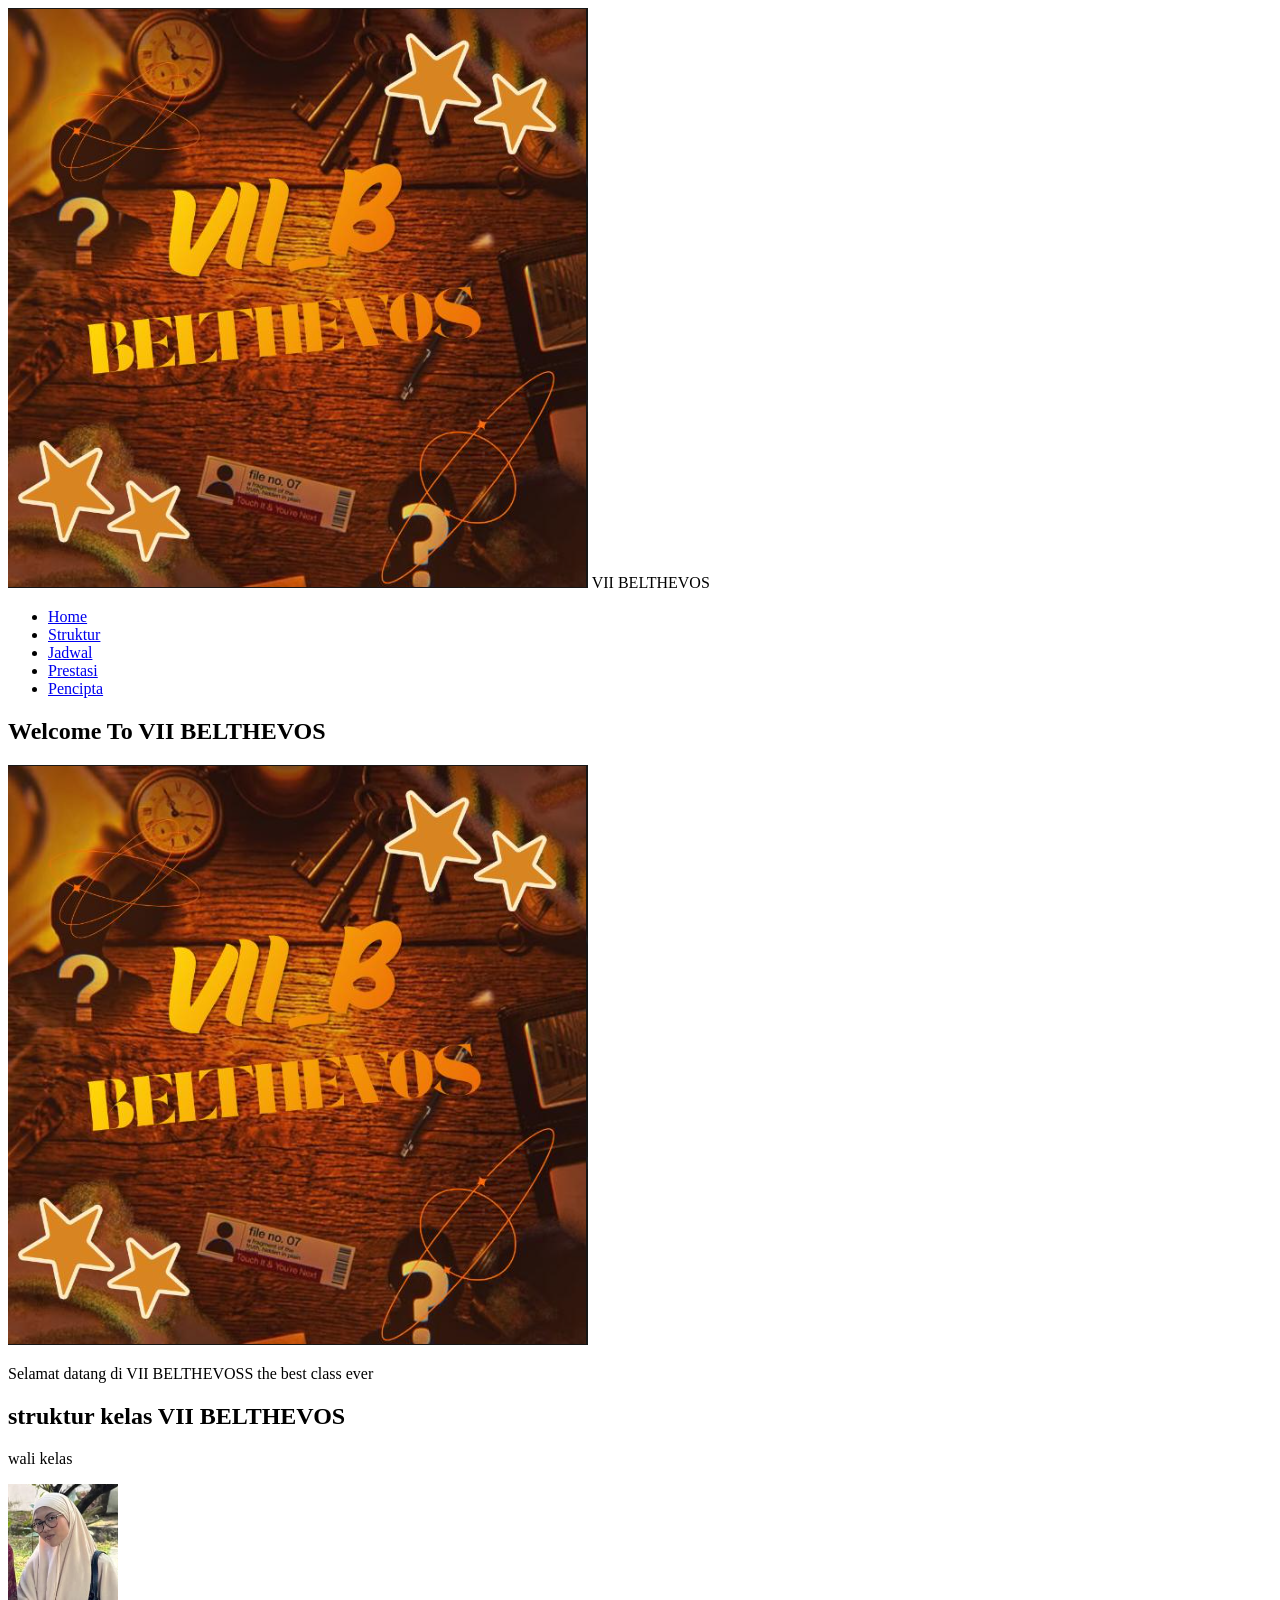
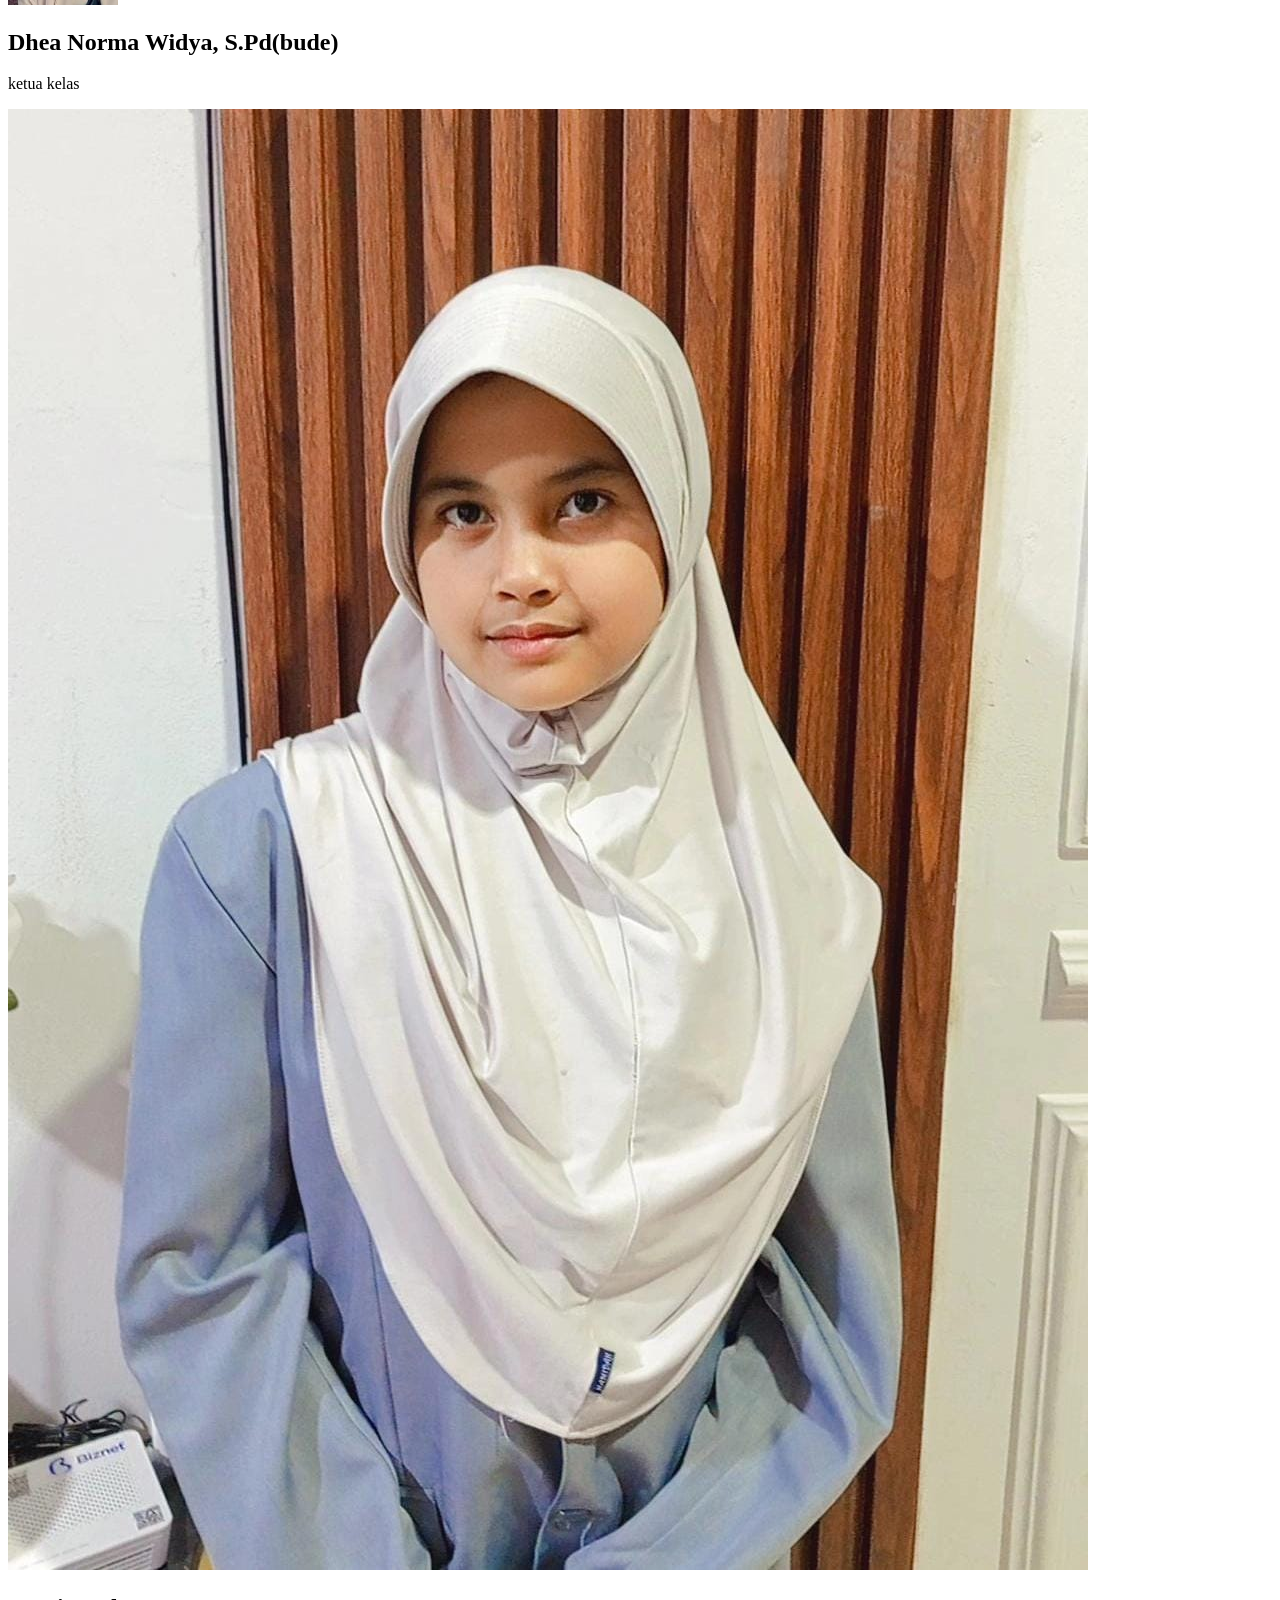
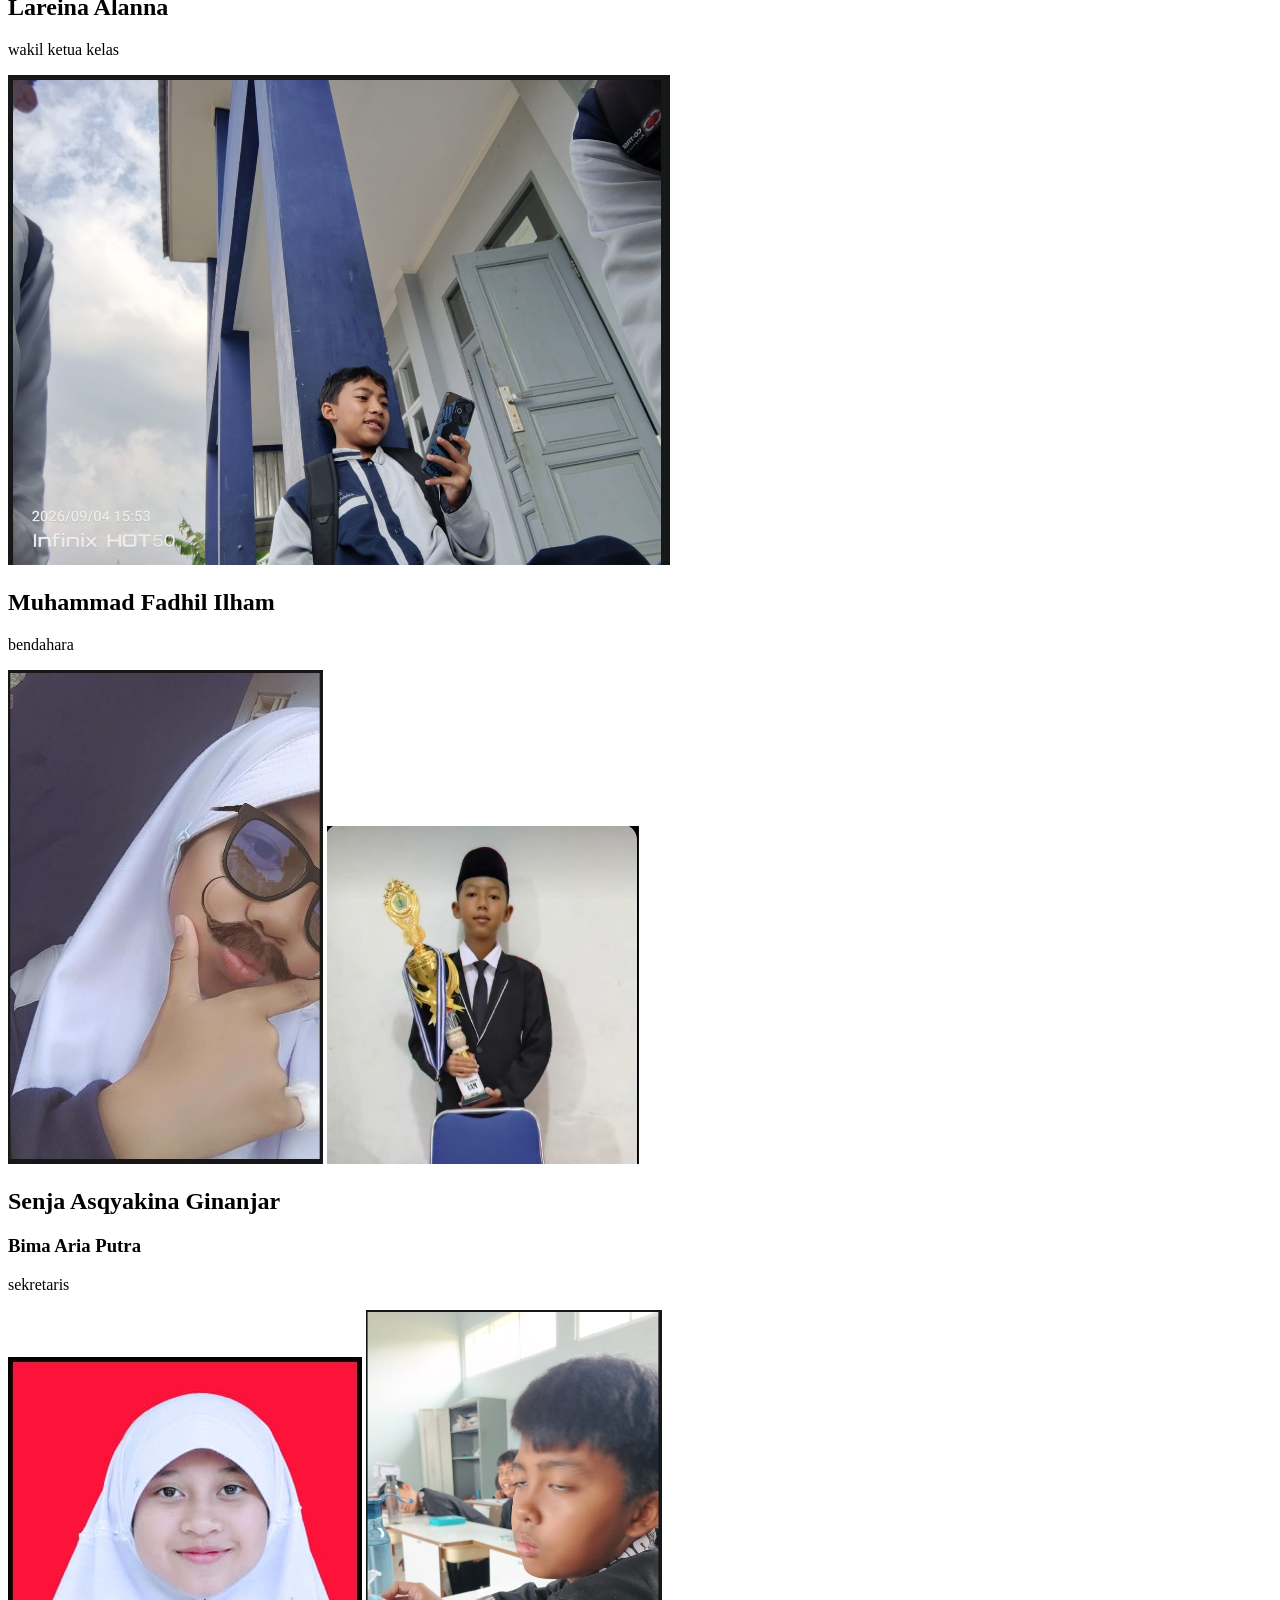
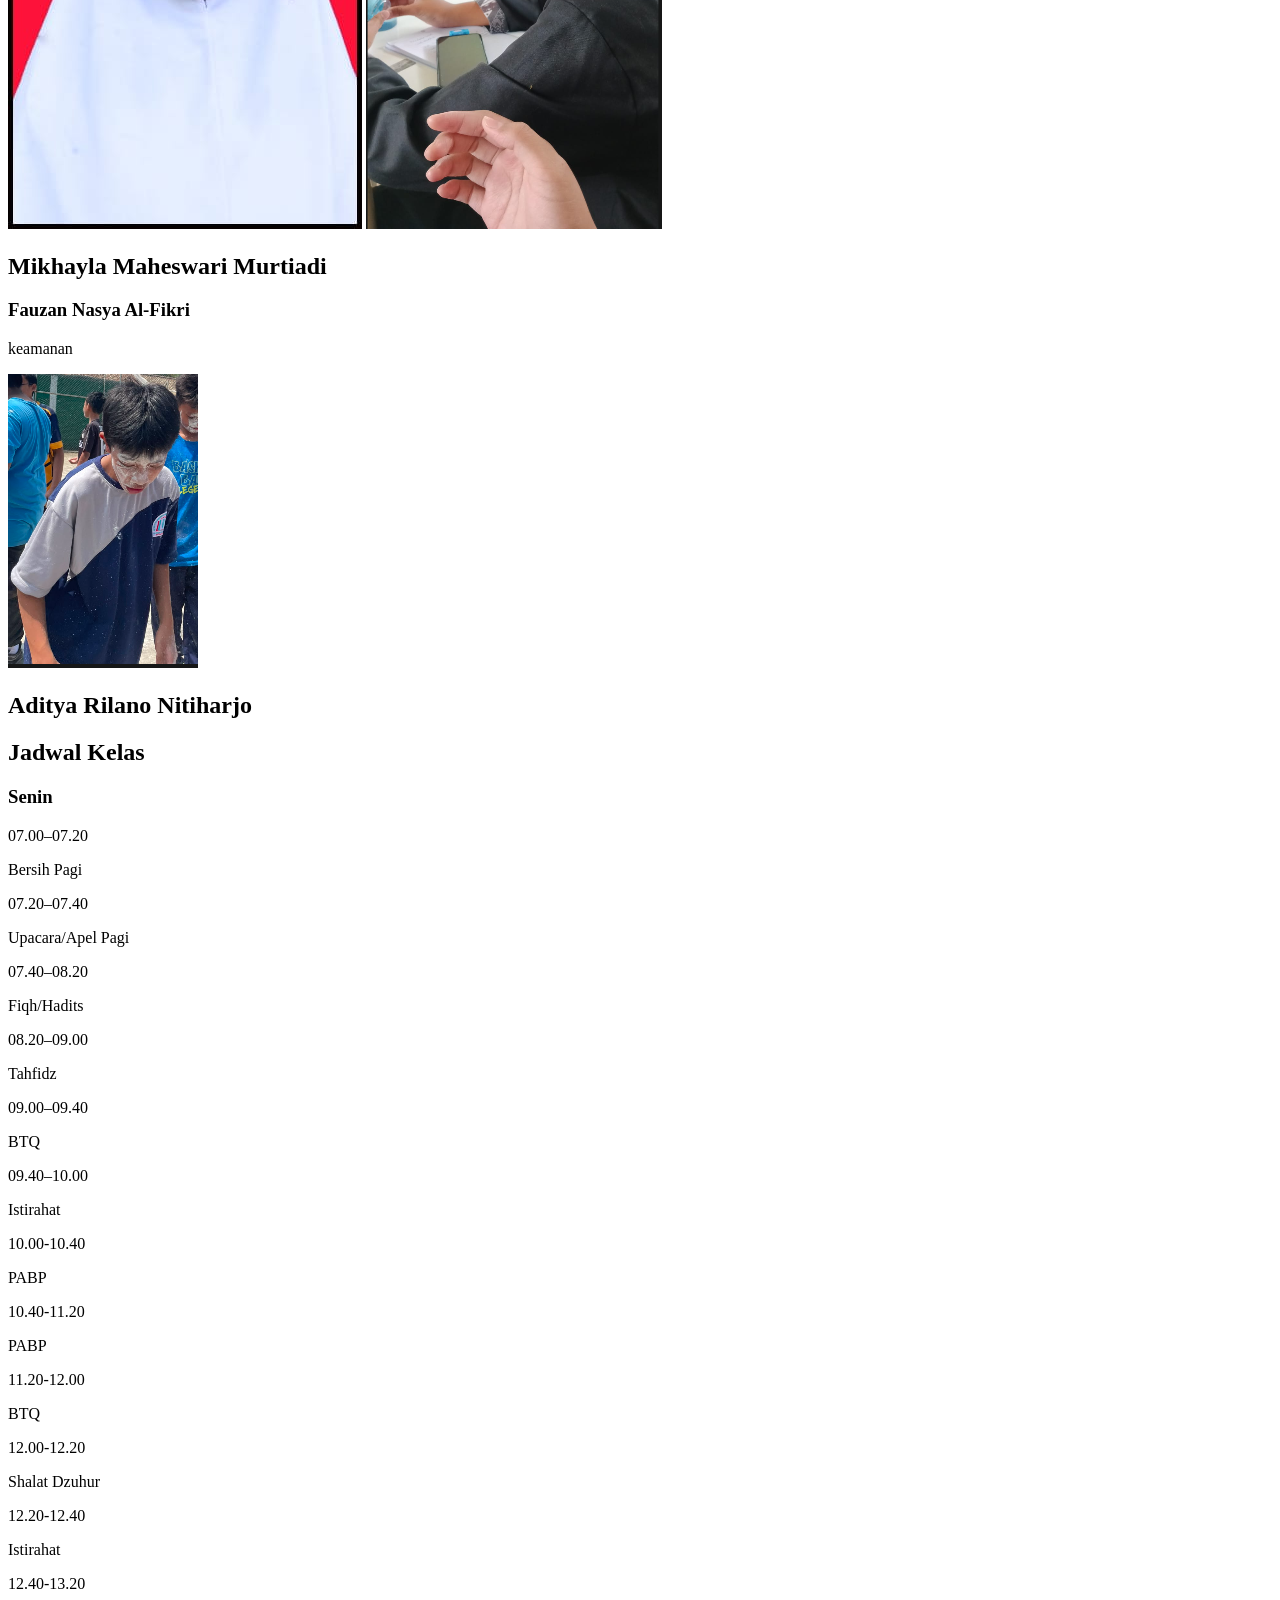
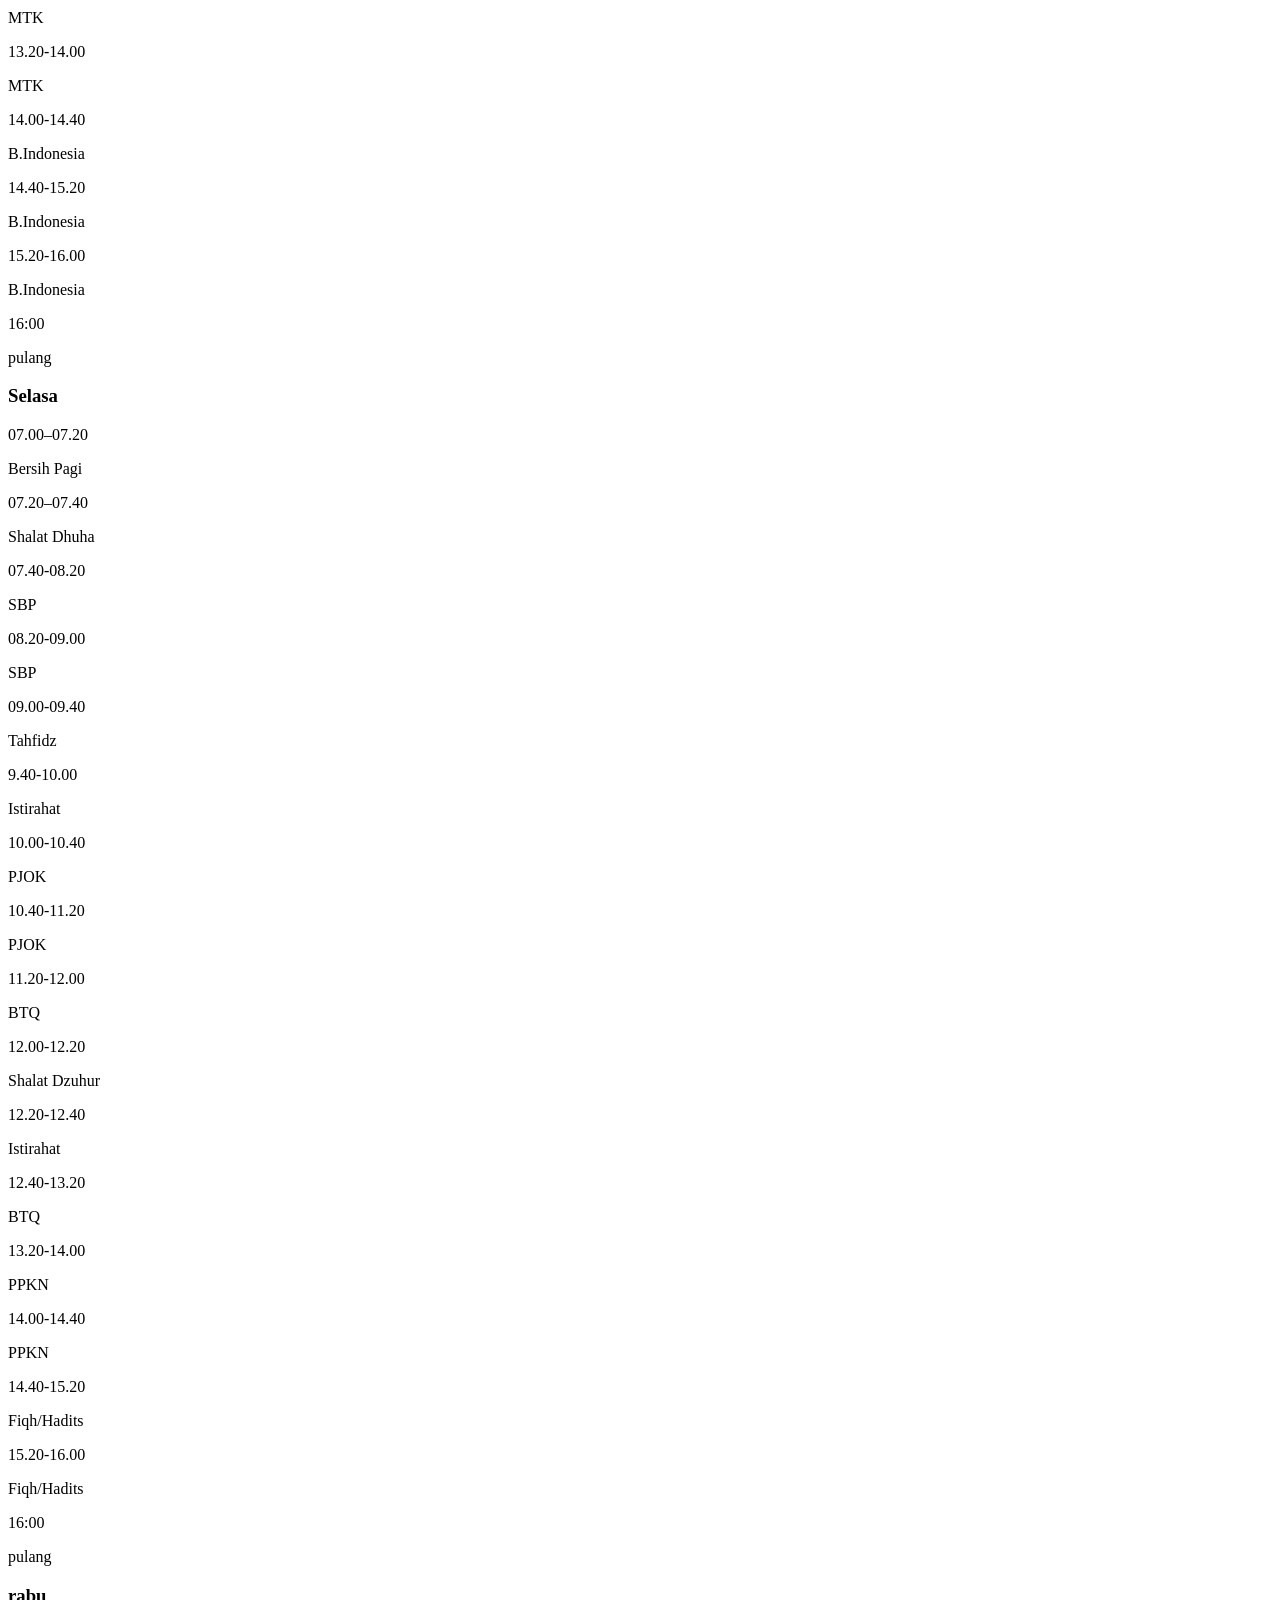
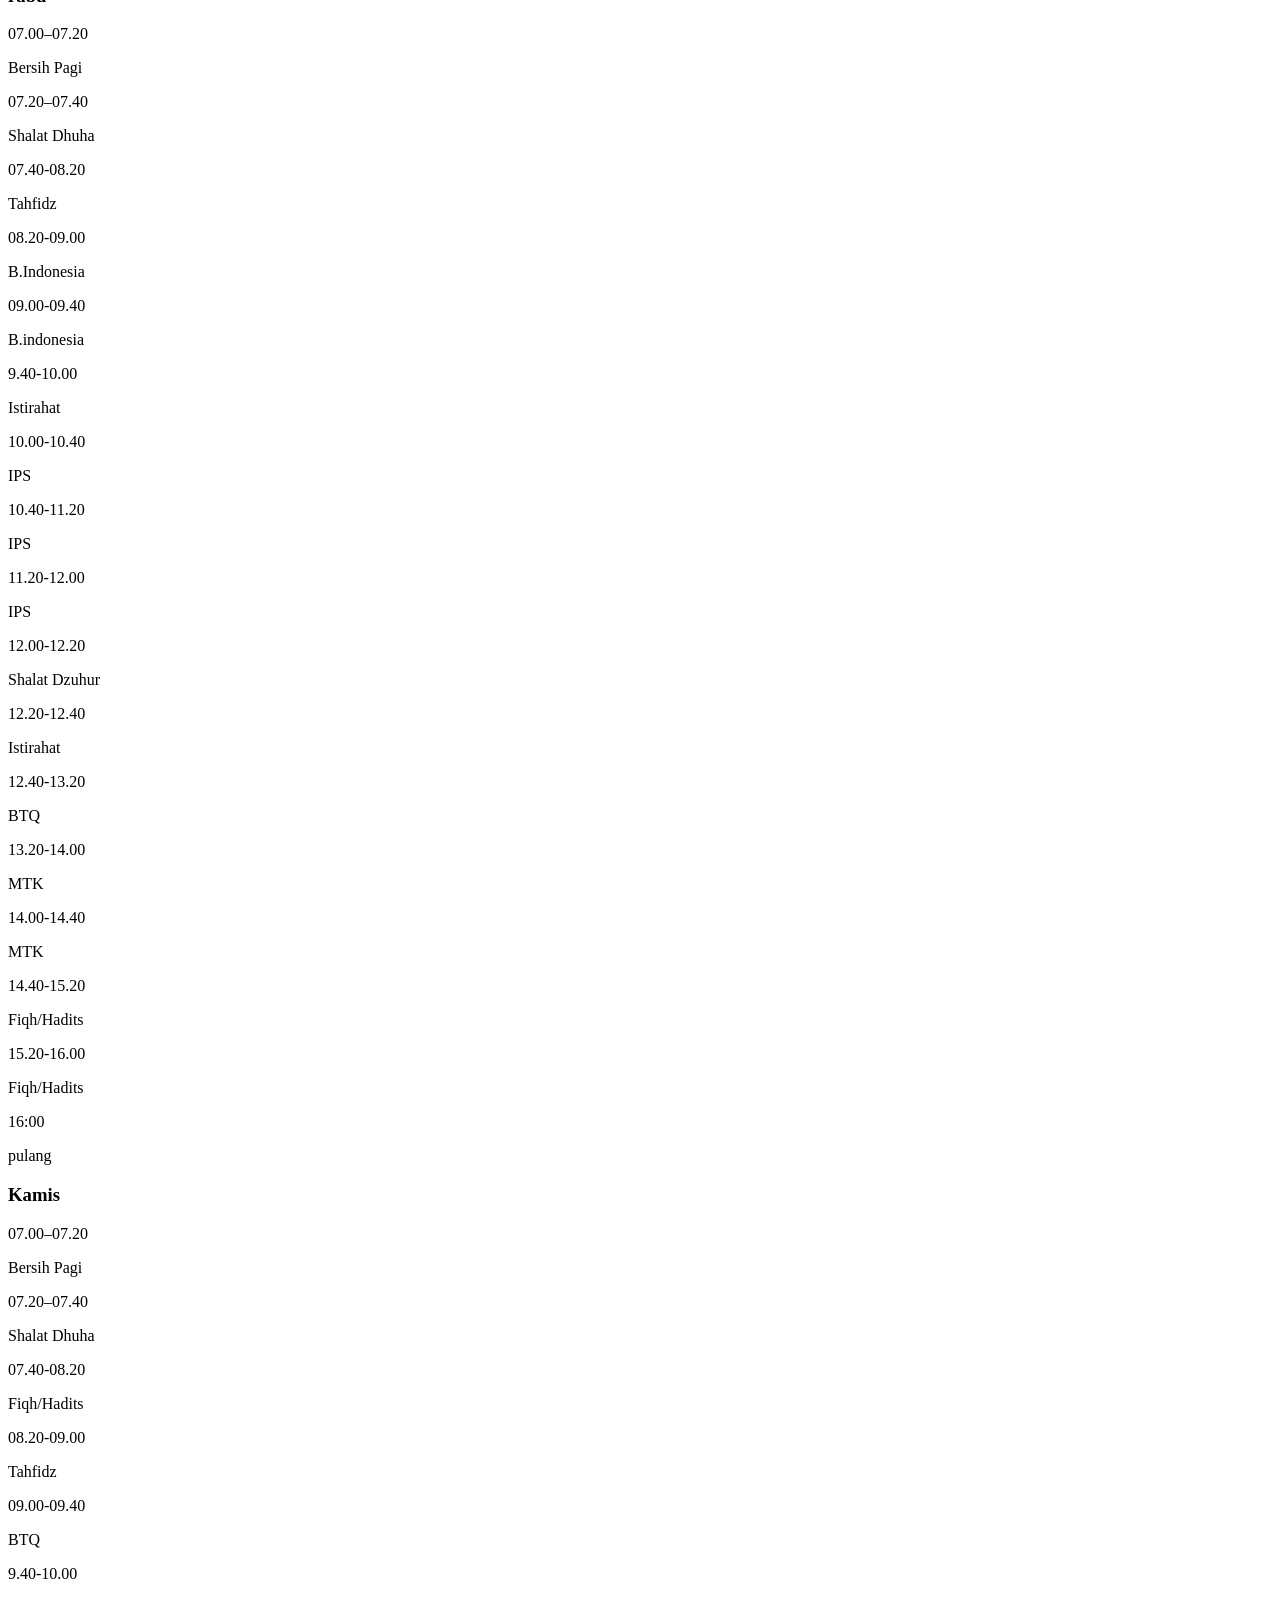
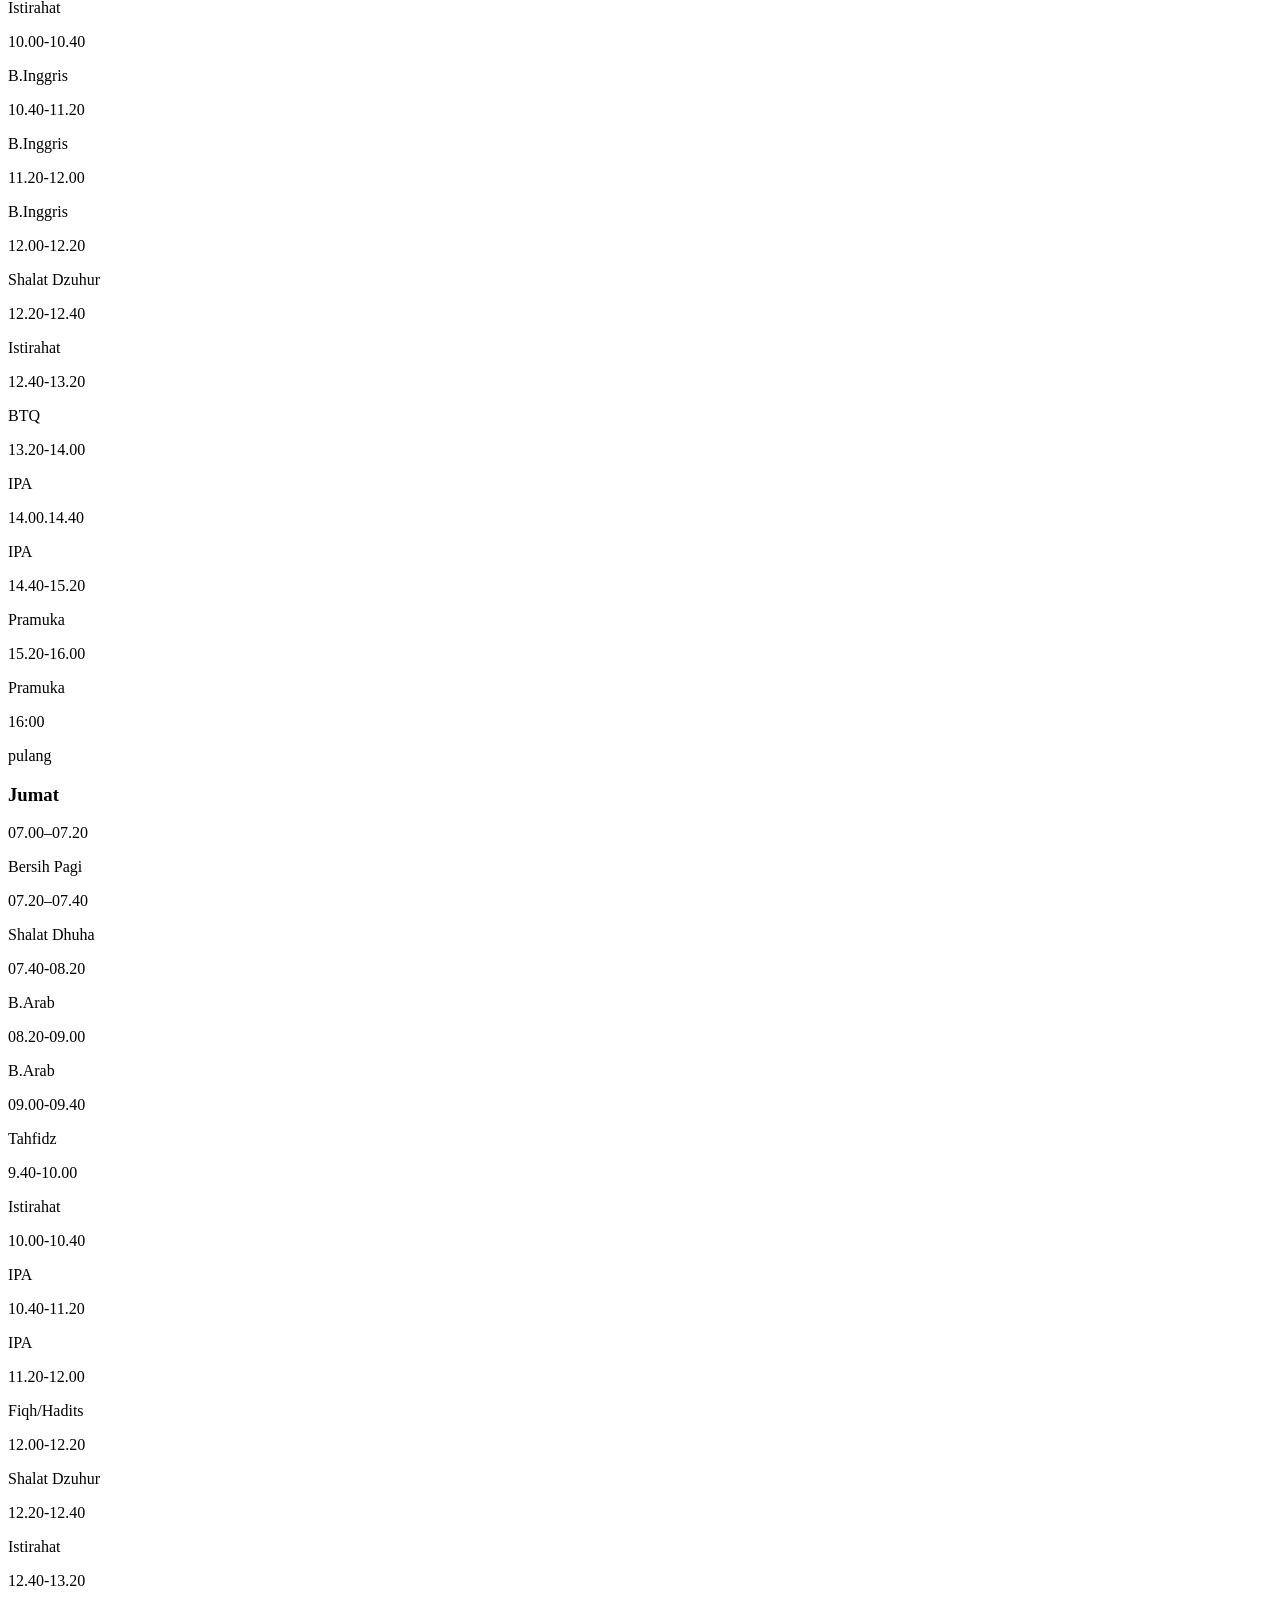
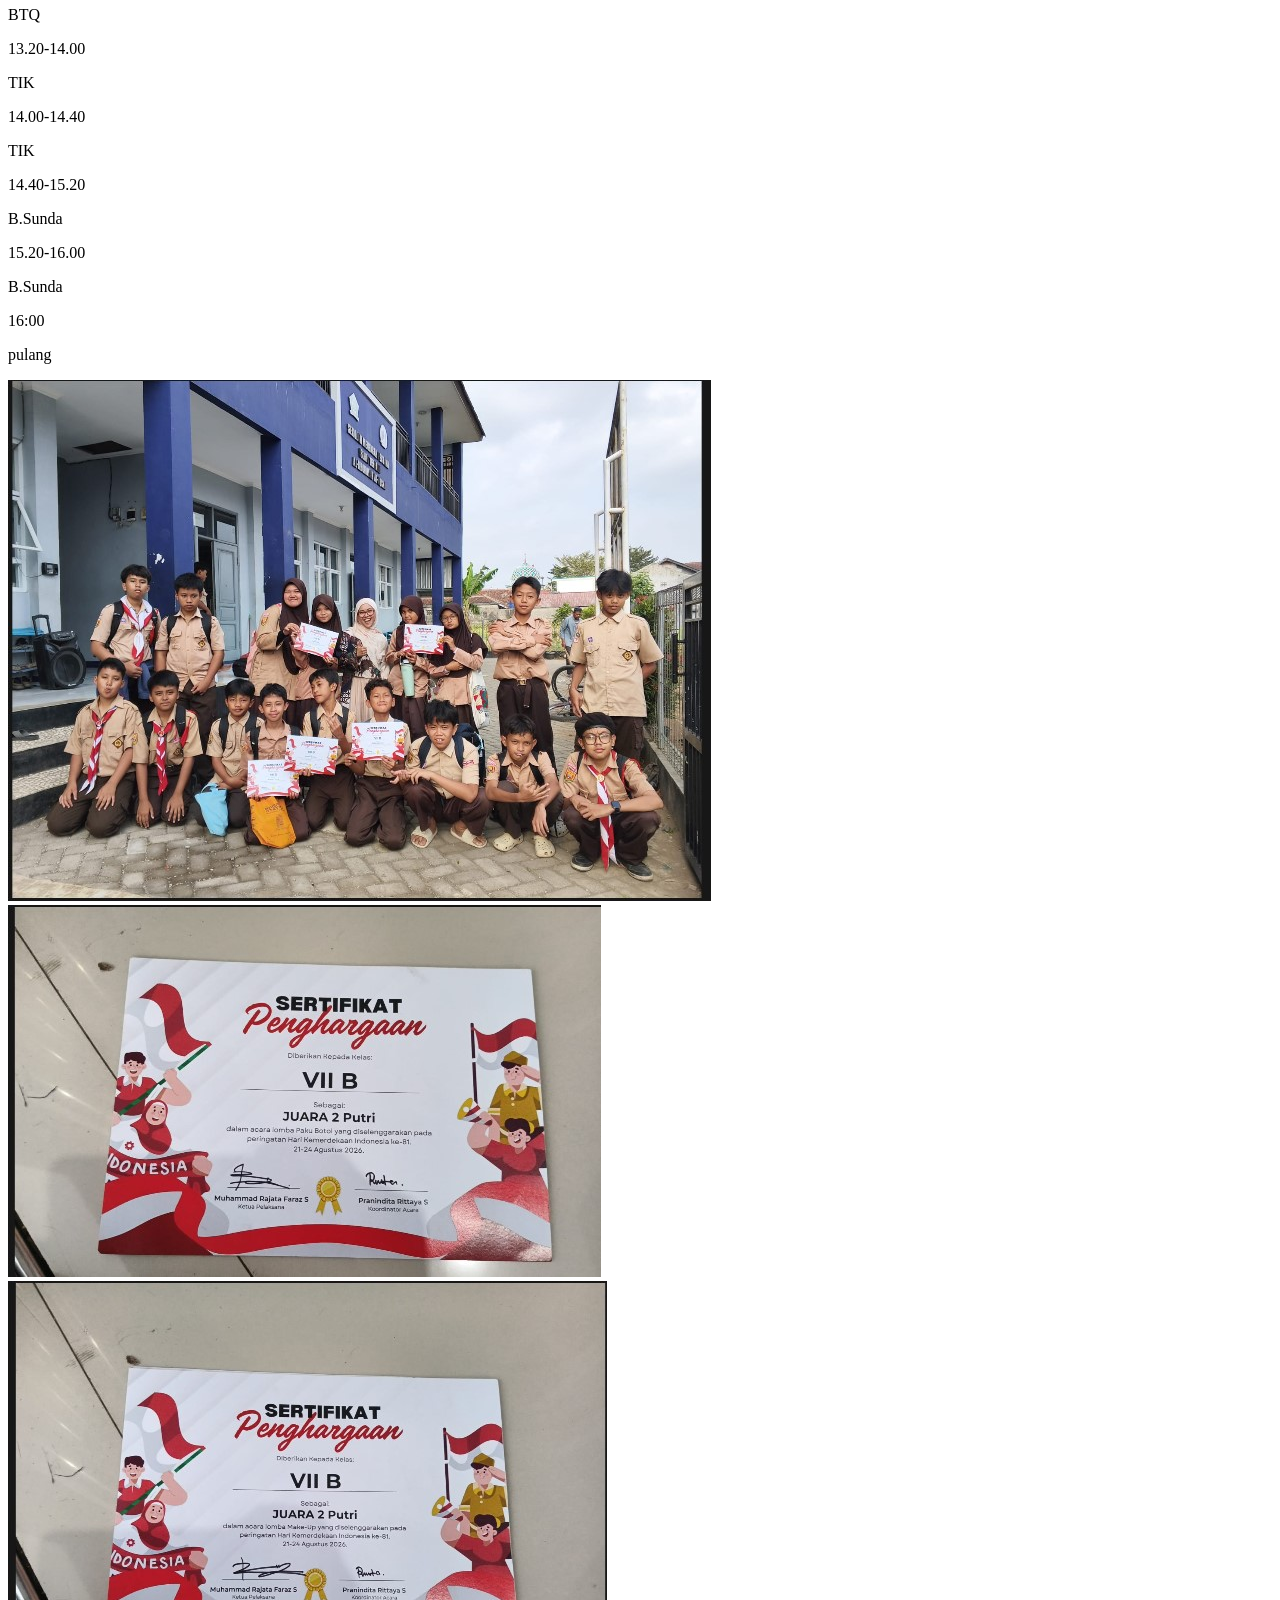
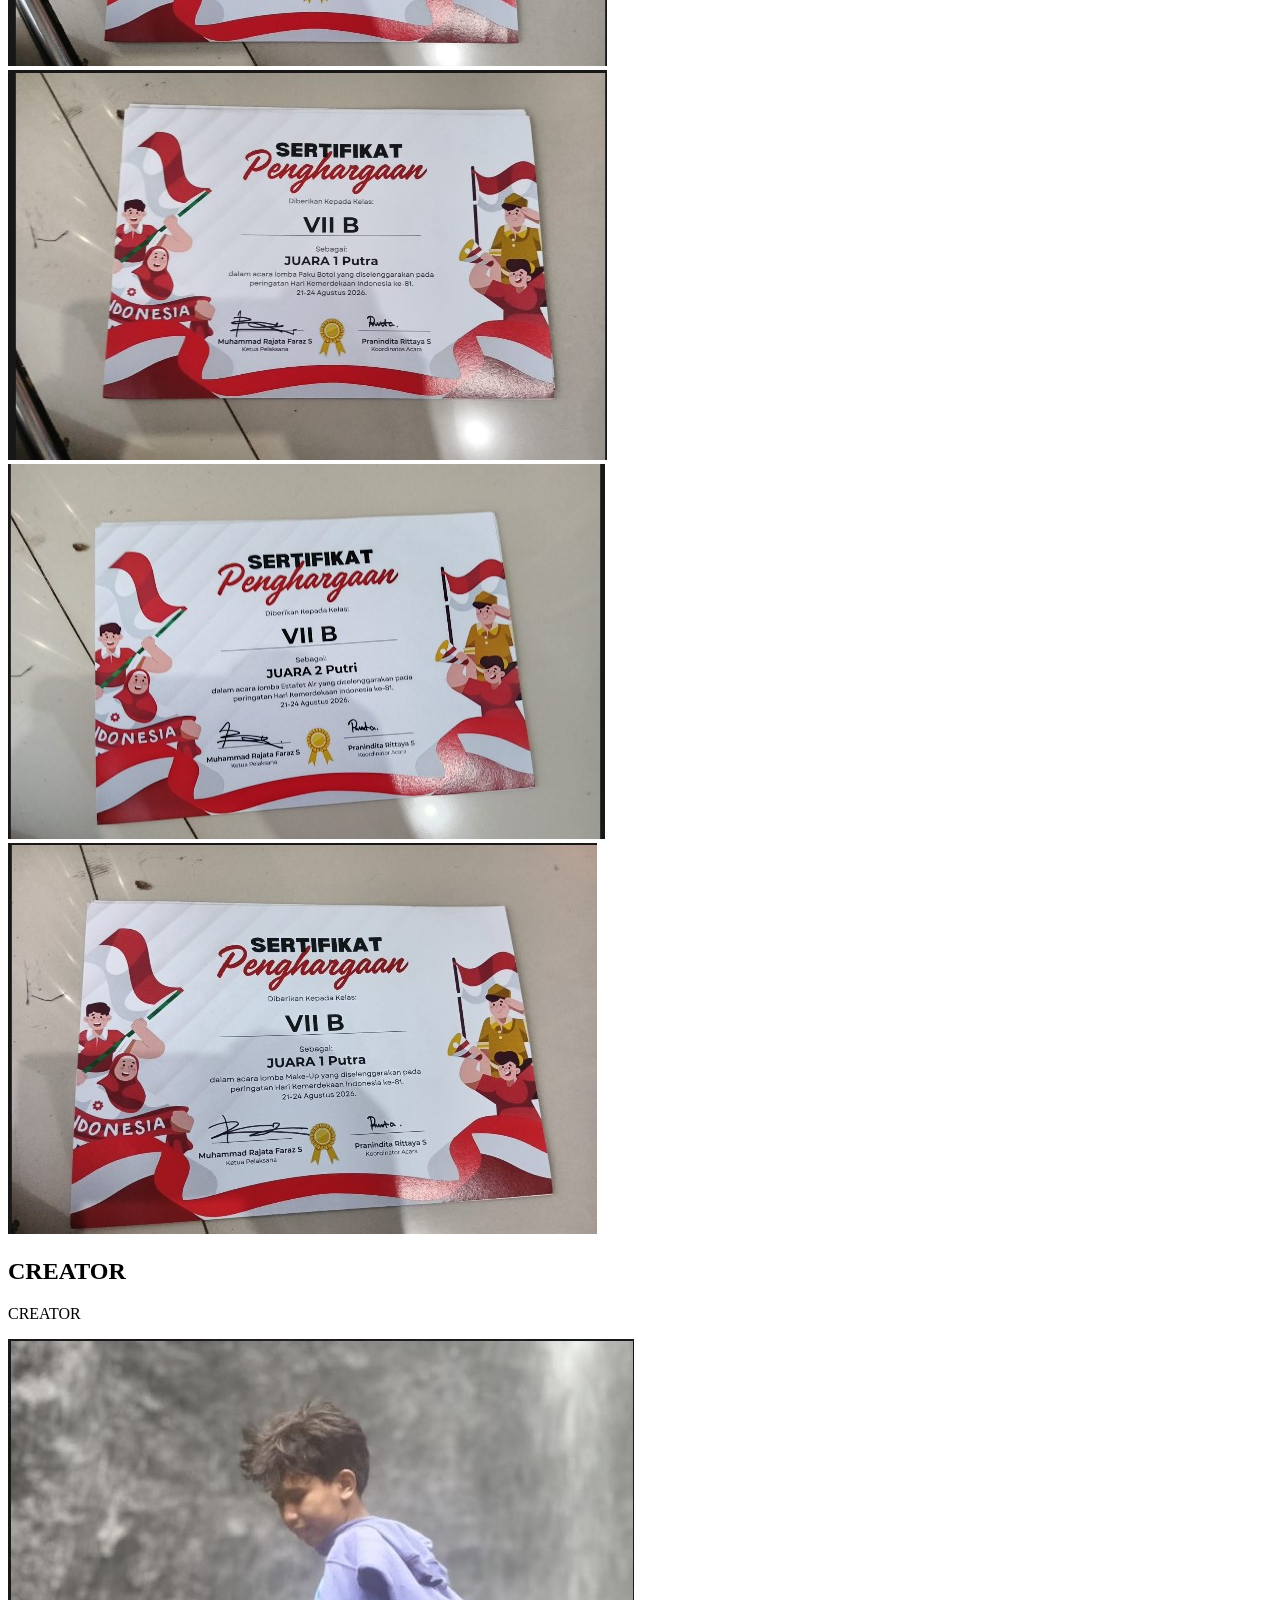
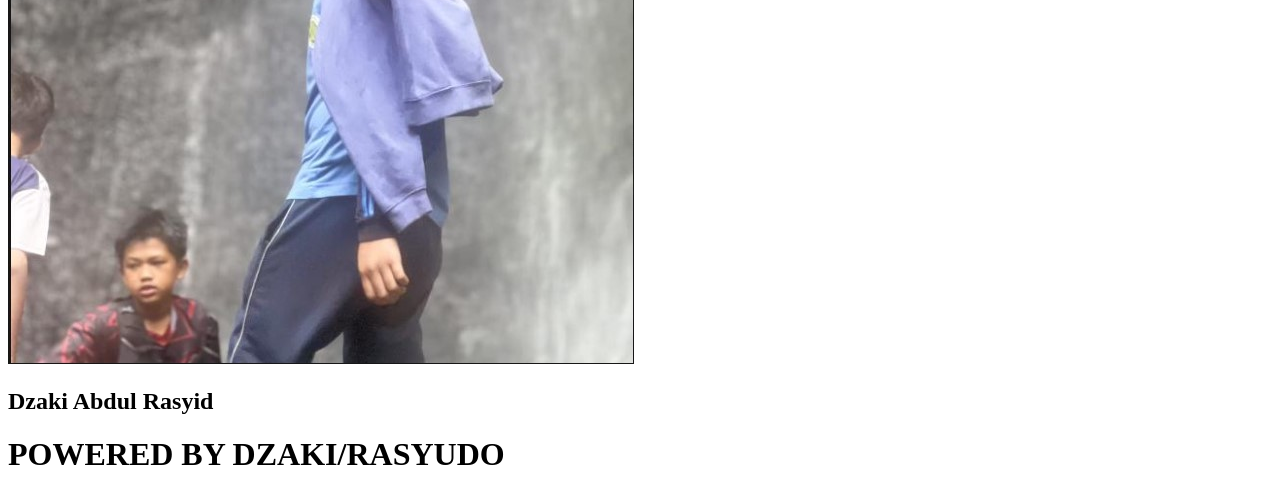
==== index (2).html @ 15bc8c21 "Add files via upload" ====
<!DOCTYPE html>
<html lang="en">
<head>
    <meta charset="UTF-8">
    <meta name="viewport" content="width=device-width, initial-scale=1.0">
    <title>VII BELTHEVOS</title>
    <link rel="stylesheet" href="vii.css">
</head>
<body>
    <nav>
<div class="logo">
<img src="VIIB.png" alt="viib foto">
<span>VII BELTHEVOS</span>
</div>

<ul class="atas">
    <li><a href="#home">Home</a></li>
    <li><a href="#struktur">Struktur</a></li>
    <li><a href="#jadwal">Jadwal</a></li>
    <li><a href="#prestasi">Prestasi</a></li>
    <li><a href="#pencipta">Pencipta</a></li>
</ul>
    </nav>

    <section id="home" class="home">
        <h1 id="typing-text"></h1>
        <img src="VIIB.png" alt="VIIB">
       <p> Selamat datang di VII BELTHEVOSS the best class ever</p>
    </section>

    <section id="struktur">
        <div class="struktur">
<h1>struktur kelas VII BELTHEVOS</h1>
<div class="struktur-container">
<div class="wali-kelas">
    <p>wali kelas</p>
<img src="bude.png" alt="budea">
<h2>Dhea Norma Widya, S.Pd(bude)</h2>
</div>
<div class="ketua-kelas">
    <p>ketua kelas</p>
    <img src="rein.jpeg" alt="rein">
    <h2>Lareina Alanna</h2>
</div>
<div class="wakil-ketua-kelas">
    <p>wakil ketua kelas</p>
    <img src="dz.png" alt="dz">
    <h2>Muhammad Fadhil Ilham</h2>
</div>
<div class="bendahara">
    <p>bendahara</p>
    <img src="senja.jpeg" alt="sen">
    <img src="sibimbim.png" alt="bimbim">
    <h2>Senja Asqyakina Ginanjar</h2>
    <h3>Bima Aria Putra</h3>
</div>
<div class="sekretaris">
    <p>sekretaris</p>
    <img src="mika.jpeg" alt="mik">
    <img src="fzn.png" alt="fzn">
    <h2>Mikhayla Maheswari Murtiadi</h2>
    <h3>Fauzan Nasya Al-Fikri</h3>
</div>
<div class="keamanan">
    <p>keamanan</p>
    <img src="rino.png" alt="badak">
    <h2>Aditya Rilano Nitiharjo</h2>
</div>
</div>
        </div>
    </section>

   <section id="jadwal" class="jadwal">
    <h1>Jadwal Kelas</h1>

    <div class="jadwal-container">

        <div class="jadwal-card">
            <h3>Senin</h3>

            <div class="jadwal-item">
                <span>07.00–07.20</span>
                <p>Bersih Pagi</p>
            </div>

            <div class="jadwal-item">
                <span>07.20–07.40</span>
                <p>Upacara/Apel Pagi</p>
            </div>

            <div class="jadwal-item">
                <span>07.40–08.20</span>
                <p>Fiqh/Hadits</p>
            </div>

            <div class="jadwal-item">
                <span>08.20–09.00</span>
                <p>Tahfidz</p>
            </div>

            <div class="jadwal-item">
                <span>09.00–09.40</span>
                <p>BTQ</p>
            </div>

            <div class="jadwal-item">
                <span>09.40–10.00</span>
                <p>Istirahat</p>
            </div>

            <div class="jadwal-item">
                <span>10.00-10.40</span>
                <p>PABP</p>
            </div>

            <div class="jadwal-item">
                <span>10.40-11.20</span>
                <p>PABP</p>
            </div>

            <div class="jadwal-item">
                <span>11.20-12.00</span>
                <p>BTQ</p>
            </div>

                <div class="jadwal-item">
                    <span>12.00-12.20</span>
                    <p>Shalat Dzuhur</p>
                </div>

                  <div class="jadwal-item">
                    <span>12.20-12.40</span>
                    <p>Istirahat</p>
                  </div>

            <div class="jadwal-item">
                <span>12.40-13.20</span>
                <p>MTK</p>
            </div>

             <div class="jadwal-item"> 
                <span>13.20-14.00</span>
                <p>MTK</p>
            </div>

              <div class="jadwal-item">
                <span>14.00-14.40</span>
                <p>B.Indonesia</p>
              </div>

               <div class="jadwal-item"> 
                 <span>14.40-15.20</span>
                <p>B.Indonesia</p>
            </div>

                <div class="jadwal-item"> 
                     <span>15.20-16.00</span>
                <p>B.Indonesia</p>
            </div>


            <div class="jadwal-item">
                <span>16:00</span>
                <p>pulang</p>
            </div>

            <!-- lanjut jadwal Senin -->
        </div>


        <div class="jadwal-card">
            <h3>Selasa</h3>

            <div class="jadwal-item">
                <span>07.00–07.20</span>
                <p>Bersih Pagi</p>
            </div>

            <div class="jadwal-item">
                <span>07.20–07.40</span>
                <p>Shalat Dhuha</p>
            </div>

            <div class="jadwal-item">
                <span>07.40-08.20</span>
                <p>SBP</p>
            </div>

            <div class="jadwal-item">
                <span>08.20-09.00</span>
                <p>SBP</p>
            </div>

            <div class="jadwal-item">
                <span>09.00-09.40</span>
                <p>Tahfidz</p>
            </div>

            <div class="jadwal-item">
                <span>9.40-10.00</span>
                <p>Istirahat</p>
            </div>

            <div class="jadwal-item">
                <span>10.00-10.40</span>
                <p>PJOK</p>
            </div>
            
            <div class="jadwal-item">
                <span>10.40-11.20</span>
                <p>PJOK</p>
            </div>

            <div class="jadwal-item">
                <span>11.20-12.00</span>
                <p>BTQ</p>
            </div>

            <div class="jadwal-item">
                <span>12.00-12.20</span>
                <p>Shalat Dzuhur</p>
            </div>

            <div class="jadwal-item">
                <span>12.20-12.40</span>
                <p>Istirahat</p>
            </div>

            <div class="jadwal-item">
                <span>12.40-13.20</span>
                <p>BTQ</p>
            </div>

            <div class="jadwal-item">
                <span>13.20-14.00</span>
                <p>PPKN</p>
            </div>

            <div class="jadwal-item">
                <span>14.00-14.40</span>
                <p>PPKN</p>
            </div>

            <div class="jadwal-item">
                <span>14.40-15.20</span>
                <p>Fiqh/Hadits</p>
            </div>

            <div class="jadwal-item">
                <span>15.20-16.00</span>
                <p>Fiqh/Hadits</p>
            </div>

            <div class="jadwal-item">
                <span>16:00</span>
                <p>pulang</p>
            </div>
        </div>


        <div class="jadwal-card">
                <h3>rabu</h3>
             <div class="jadwal-item">
                <span>07.00–07.20</span>
                <p>Bersih Pagi</p>
            </div>

            <div class="jadwal-item">
                <span>07.20–07.40</span>
                <p>Shalat Dhuha</p>
            </div>

            <div class="jadwal-item">
                <span>07.40-08.20</span>
                <p>Tahfidz</p>
            </div>

            <div class="jadwal-item">
                <span>08.20-09.00</span>
                <p>B.Indonesia</p>
            </div>

            <div class="jadwal-item">
                <span>09.00-09.40</span>
                <p>B.indonesia</p>
            </div>

            <div class="jadwal-item">
                <span>9.40-10.00</span>
                <p>Istirahat</p>
            </div>

            <div class="jadwal-item">
                <span>10.00-10.40</span>
                <p>IPS</p>
            </div>
            
            <div class="jadwal-item">
                <span>10.40-11.20</span>
                <p>IPS</p>
            </div>

            <div class="jadwal-item">
                <span>11.20-12.00</span>
                <P>IPS</P>
            </div>

            <div class="jadwal-item">
                <span>12.00-12.20</span>
                <p>Shalat Dzuhur</p>
            </div>

            <div class="jadwal-item">
                <span>12.20-12.40</span>
                <p>Istirahat</p>
            </div>

            <div class="jadwal-item">
                <span>12.40-13.20</span>
                <p>BTQ</p>
            </div>

            <div class="jadwal-item">
                <span>13.20-14.00</span>
                <p>MTK</p>
            </div>

            <div class="jadwal-item">
                <span>14.00-14.40</span>
                <p>MTK</p>
            </div>

            <div class="jadwal-item">
                <span>14.40-15.20</span>
                <p>Fiqh/Hadits</p>
            </div>

            <div class="jadwal-item">
                <span>15.20-16.00</span>
                <p>Fiqh/Hadits</p>
            </div>

            <div class="jadwal-item">
                <span>16:00</span>
                <p>pulang</p>
            </div>
        </div>

         <div class="jadwal-card">
                <h3>Kamis</h3>
             <div class="jadwal-item">
                <span>07.00–07.20</span>
                <p>Bersih Pagi</p>
            </div>

            <div class="jadwal-item">
                <span>07.20–07.40</span>
                <p>Shalat Dhuha</p>
            </div>

            <div class="jadwal-item">
                <span>07.40-08.20</span>
                <p>Fiqh/Hadits</p>
            </div>

            <div class="jadwal-item">
                <span>08.20-09.00</span>
                <p>Tahfidz</p>
            </div>

            <div class="jadwal-item">
                <span>09.00-09.40</span>
                <p>BTQ</p>
            </div>

            <div class="jadwal-item">
                <span>9.40-10.00</span>
                <p>Istirahat</p>
            </div>

            <div class="jadwal-item">
                <span>10.00-10.40</span>
                <p>B.Inggris</p>
            </div>
            
            <div class="jadwal-item">
                <span>10.40-11.20</span>
                <p>B.Inggris</p>
            </div>

            <div class="jadwal-item">
                <span>11.20-12.00</span>
                <p>B.Inggris</p>
            </div>

            <div class="jadwal-item">
                <span>12.00-12.20</span>
                <p>Shalat Dzuhur</p>
            </div>

            <div class="jadwal-item">
                <span>12.20-12.40</span>
                <p>Istirahat</p>
            </div>

            <div class="jadwal-item">
                <span>12.40-13.20</span>
                <p>BTQ</p>
            </div>

            <div class="jadwal-item">
                <span>13.20-14.00</span>
                <p>IPA</p>
            </div>

            <div class="jadwal-item">
                <span>14.00.14.40</span>
                <p>IPA</p>
            </div>

            <div class="jadwal-item">
                <span>14.40-15.20</span>
                <p>Pramuka</p>
            </div>

            <div class="jadwal-item">
                <span>15.20-16.00</span>
                <p>Pramuka</p>
            </div>

            <div class="jadwal-item">
                <span>16:00</span>
                <p>pulang</p>
            </div>
        </div>
        
         <div class="jadwal-card">
                <h3>Jumat</h3>
             <div class="jadwal-item">
                <span>07.00–07.20</span>
                <p>Bersih Pagi</p>
            </div>

            <div class="jadwal-item">
                <span>07.20–07.40</span>
                <p>Shalat Dhuha</p>
            </div>

            <div class="jadwal-item">
                <span>07.40-08.20</span>
                <p>B.Arab</p>
            </div>

            <div class="jadwal-item">
                <span>08.20-09.00</span>
                <p>B.Arab</p>
            </div>

            <div class="jadwal-item">
                <span>09.00-09.40</span>
                <p>Tahfidz</p>
            </div>

            <div class="jadwal-item">
                <span>9.40-10.00</span>
                <p>Istirahat</p>
            </div>

            <div class="jadwal-item">
                <span>10.00-10.40</span>
                <p>IPA</p>
            </div>
            
            <div class="jadwal-item">
                <span>10.40-11.20</span>
                <p>IPA</p>
            </div>

            <div class="jadwal-item">
                <span>11.20-12.00</span>
                <p>Fiqh/Hadits</p>
            </div>

            <div class="jadwal-item">
                <span>12.00-12.20</span>
                <p>Shalat Dzuhur</p>
            </div>

            <div class="jadwal-item">
                <span>12.20-12.40</span>
                <p>Istirahat</p>
            </div>

            <div class="jadwal-item">
                <span>12.40-13.20</span>
                <p>BTQ</p>
            </div>

            <div class="jadwal-item">
                <span>13.20-14.00</span>
                <p>TIK</p>
            </div>

            <div class="jadwal-item">
                <span>14.00-14.40</span>
                <p>TIK</p>
            </div>

            <div class="jadwal-item">
                <span>14.40-15.20</span>
                <p>B.Sunda</p>
            </div>

            <div class="jadwal-item">
                <span>15.20-16.00</span>
                <p>B.Sunda</p>
            </div>

            <div class="jadwal-item">
                <span>16:00</span>
                <p>pulang</p>
            </div>
        </div>


        </div>

        <!-- Rabu, Kamis, Jumat -->
        
    </div>
</section>

<section id="prestasi" class="Prestasi">
    <div class="prestasi">
          <img src="prestasi.jpg" alt="prestasi">
          <div class="galeri-container">
              <div class="one">
                <img src="1.jpg" alt="1">
              </div>

              <div class="two">
                  <img src="2.jpg" alt="2">
              </div>

              <div class="three">
                <img src="3.jpg" alt="3">
              </div>

              <div class="four">
                  <img src="4.jpg" alt="4">
              </div>

              <div class="five">
                <img src="5.jpg" alt="5">
              </div>
          </div>
    </div>
</section>

<section id="pencipta">
      <h1>CREATOR</h1>
    <div class="pencipta">
        <p>CREATOR</p>
        <img src="organ.jpg" alt="aing">
        <h2>Dzaki Abdul Rasyid</h2>
    </div>
</section>

<h1>POWERED BY DZAKI/RASYUDO</h1>
    <script src="vii.js"></script>
</body>
</html>
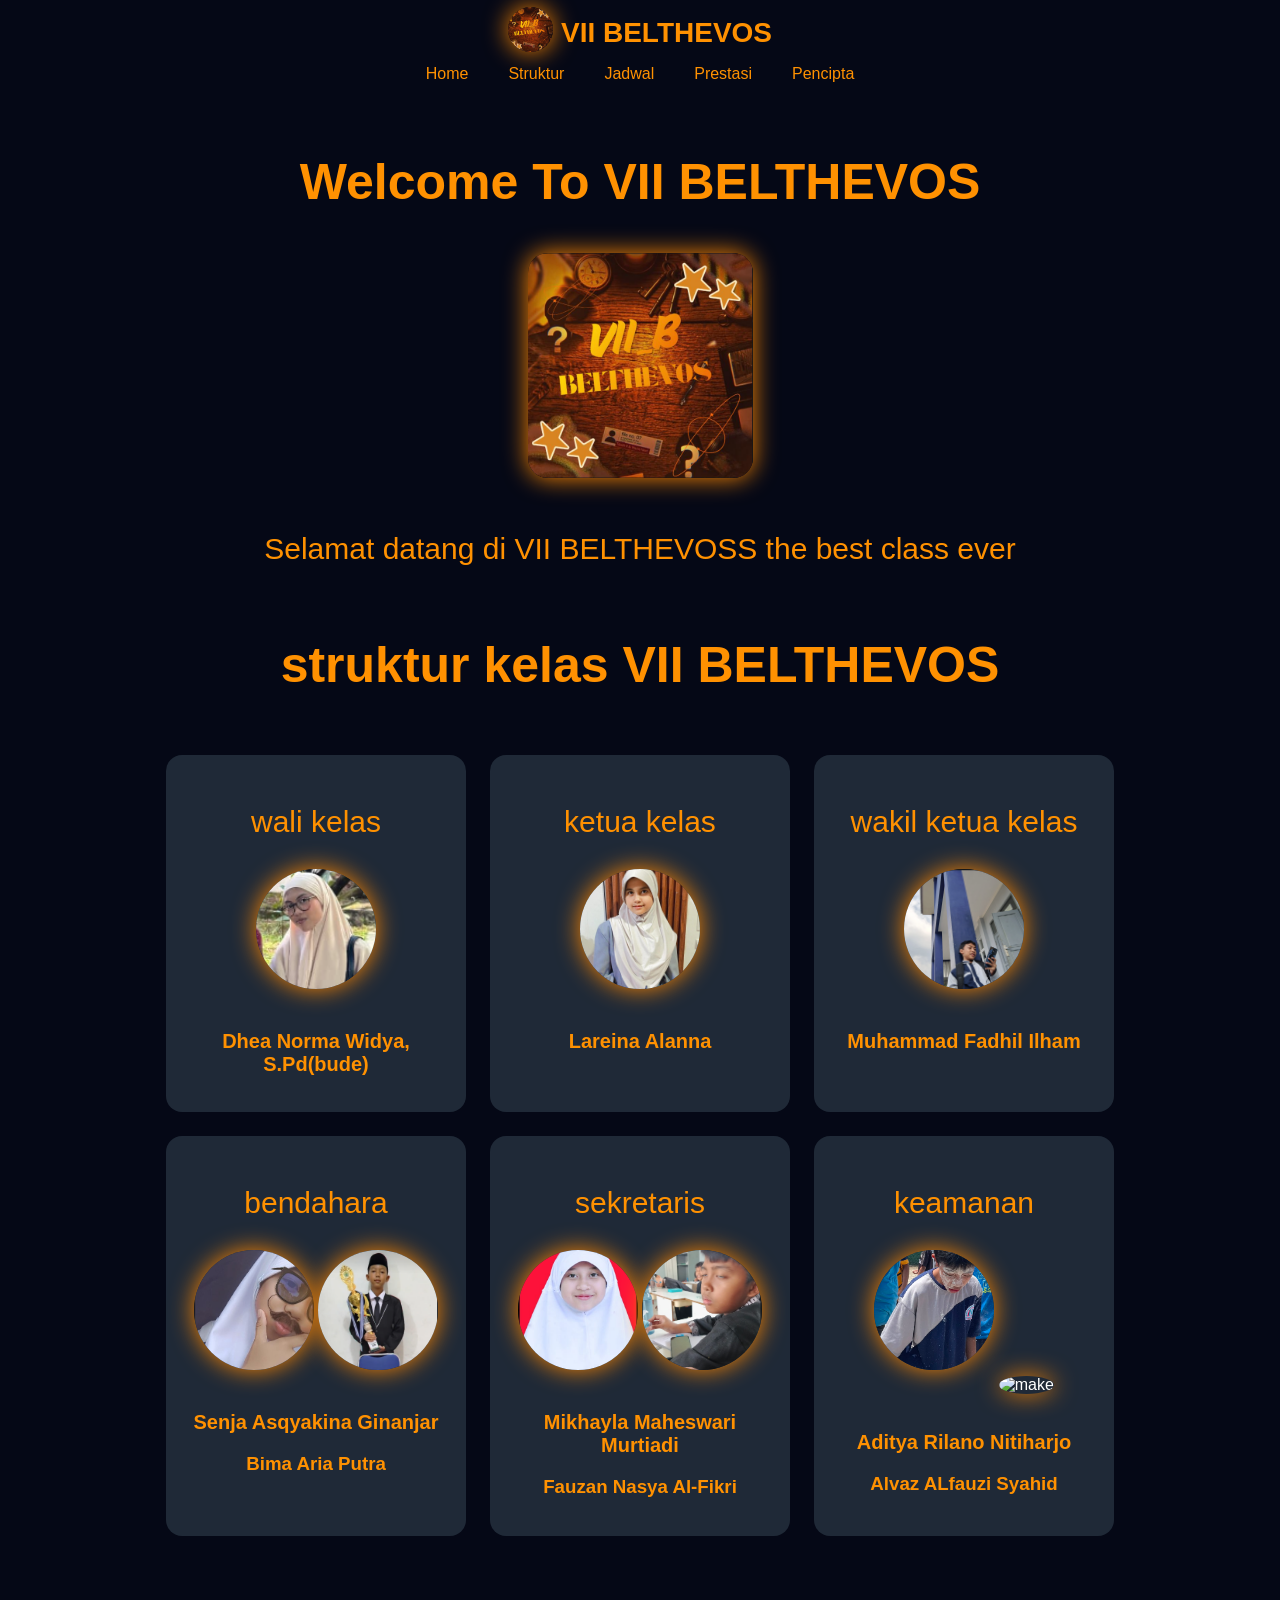
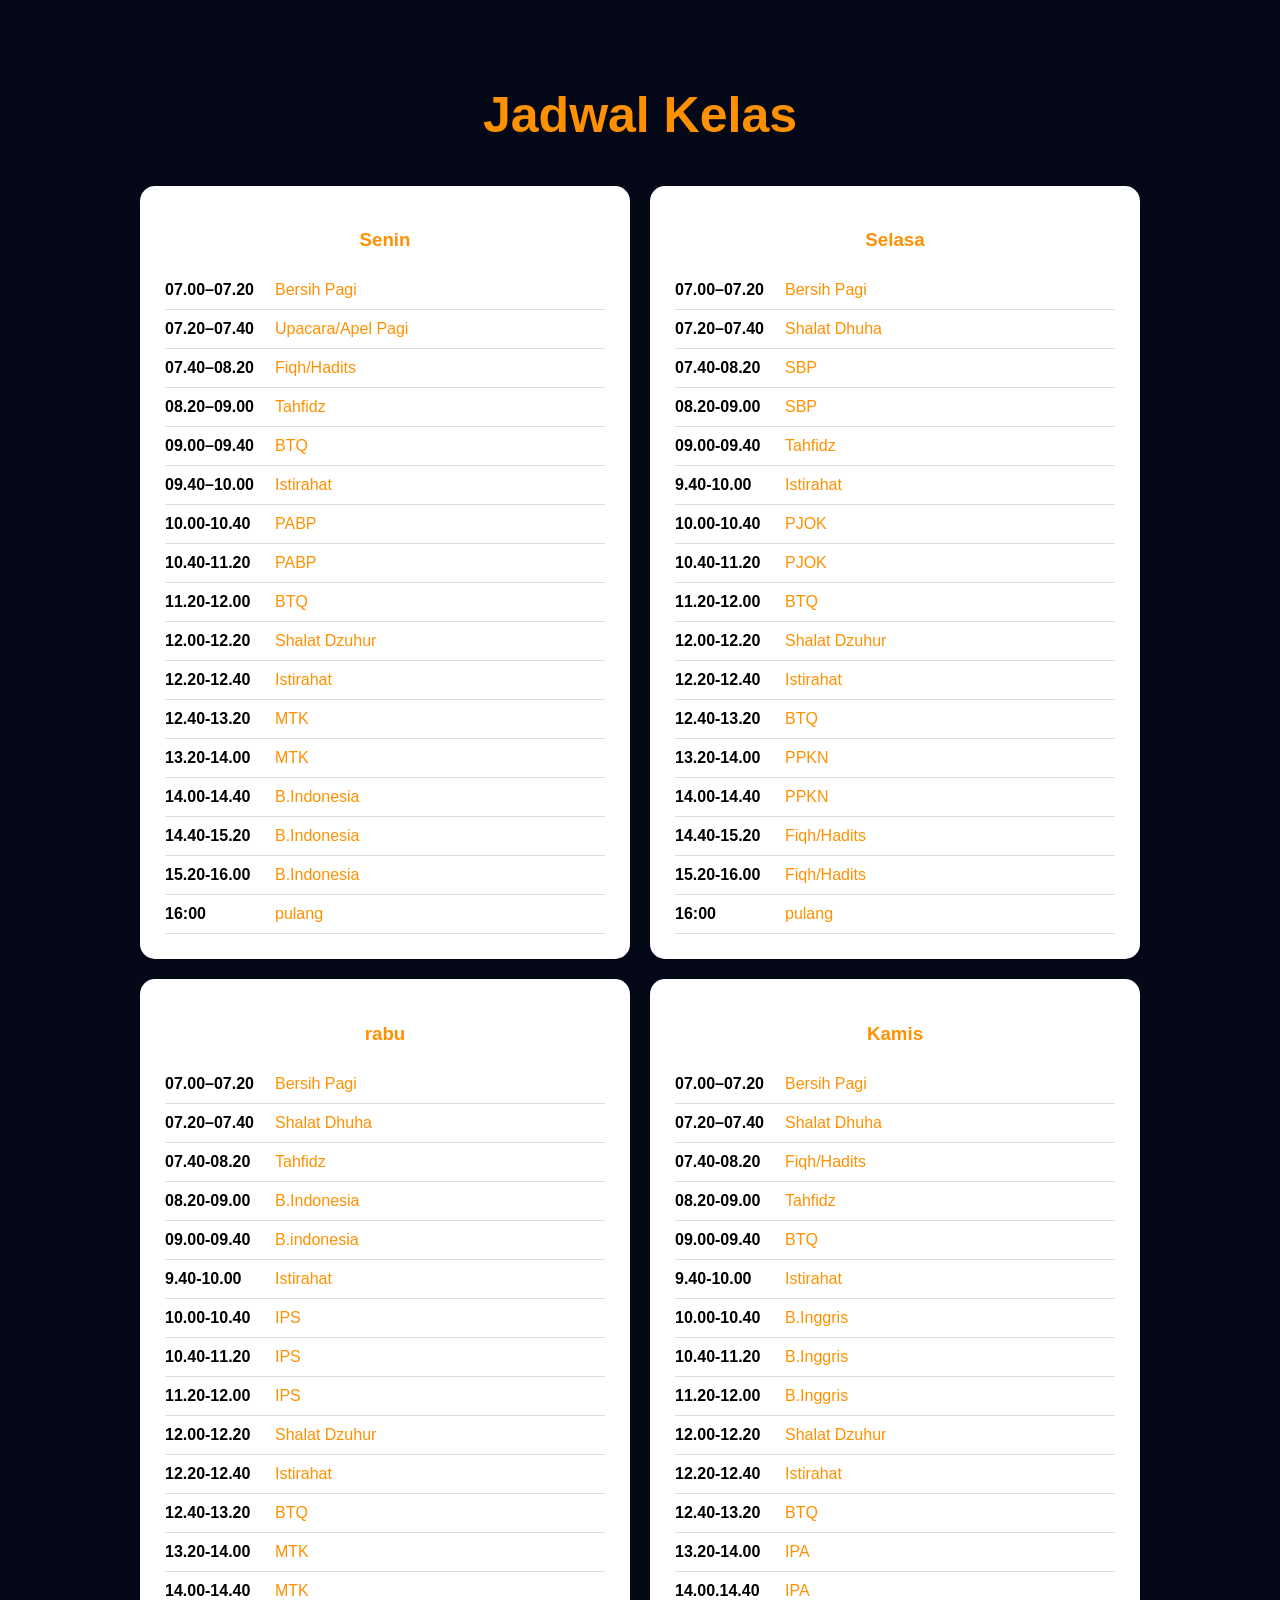
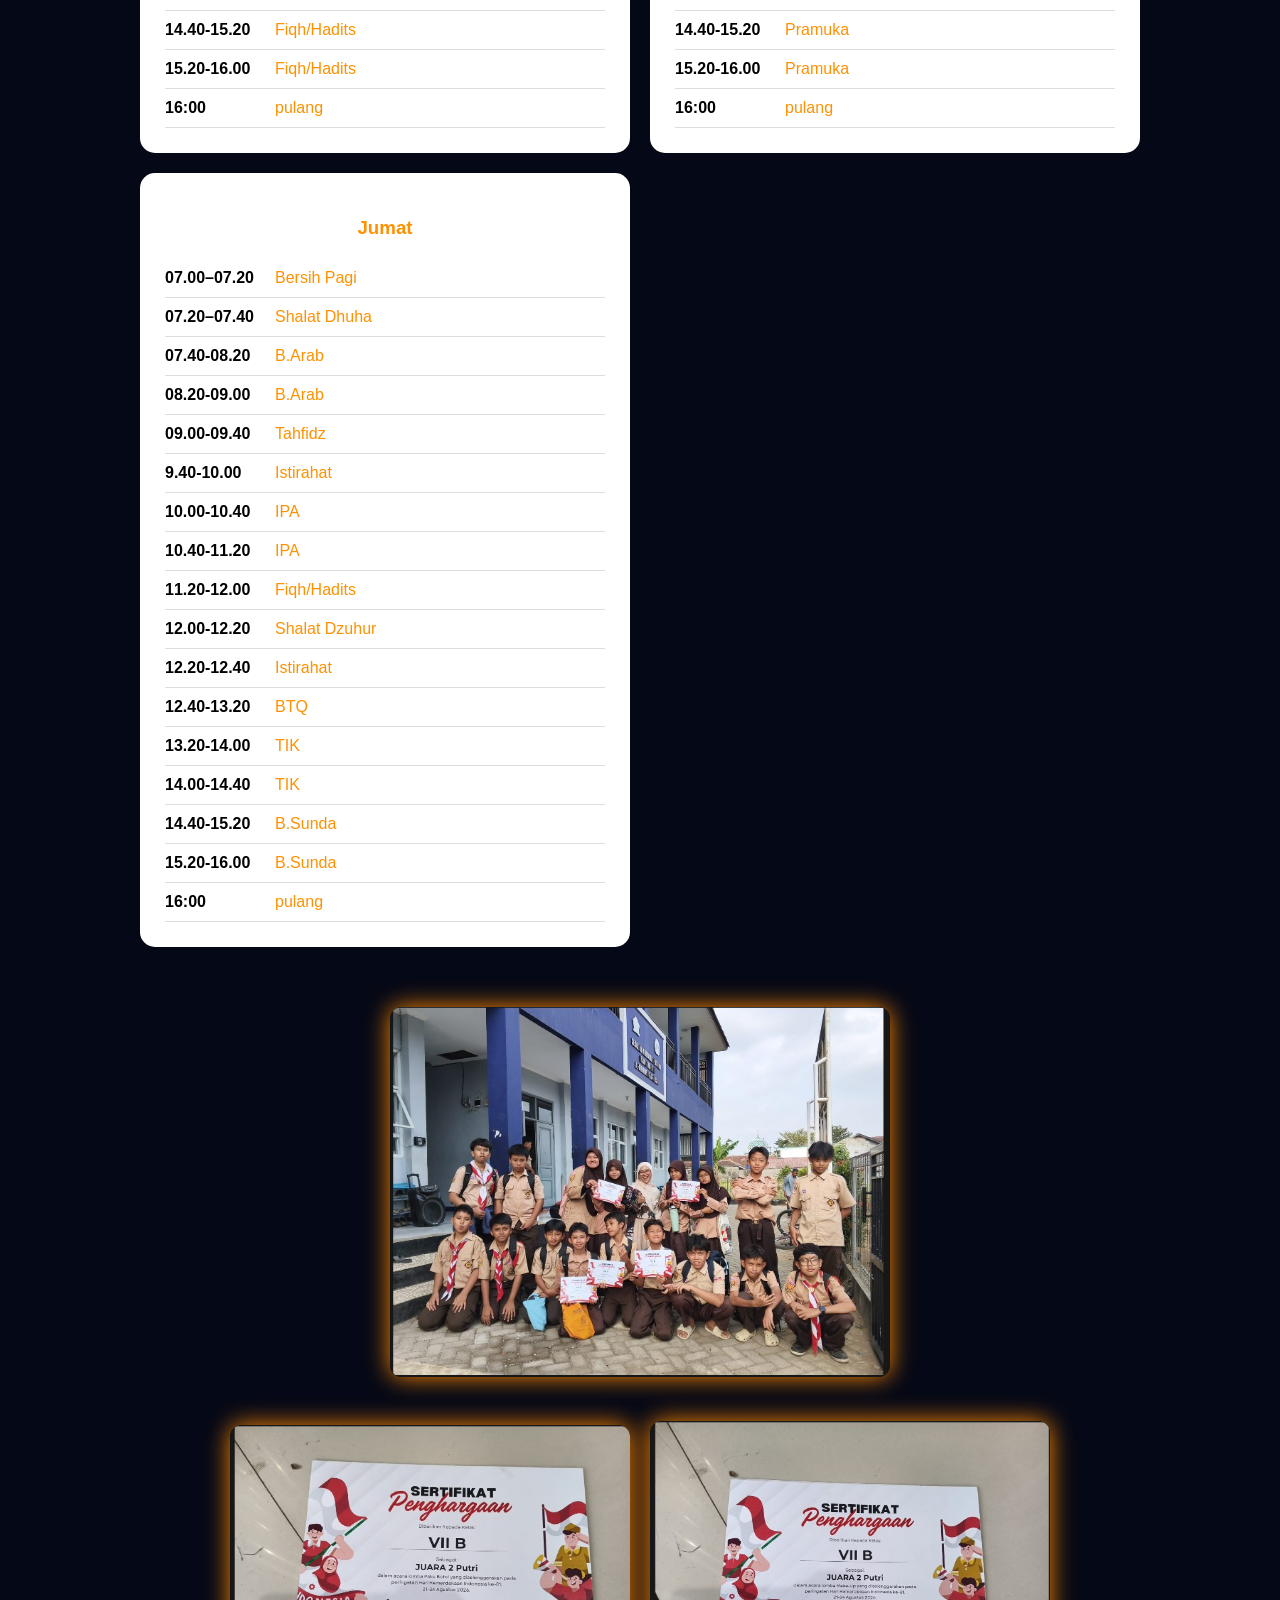
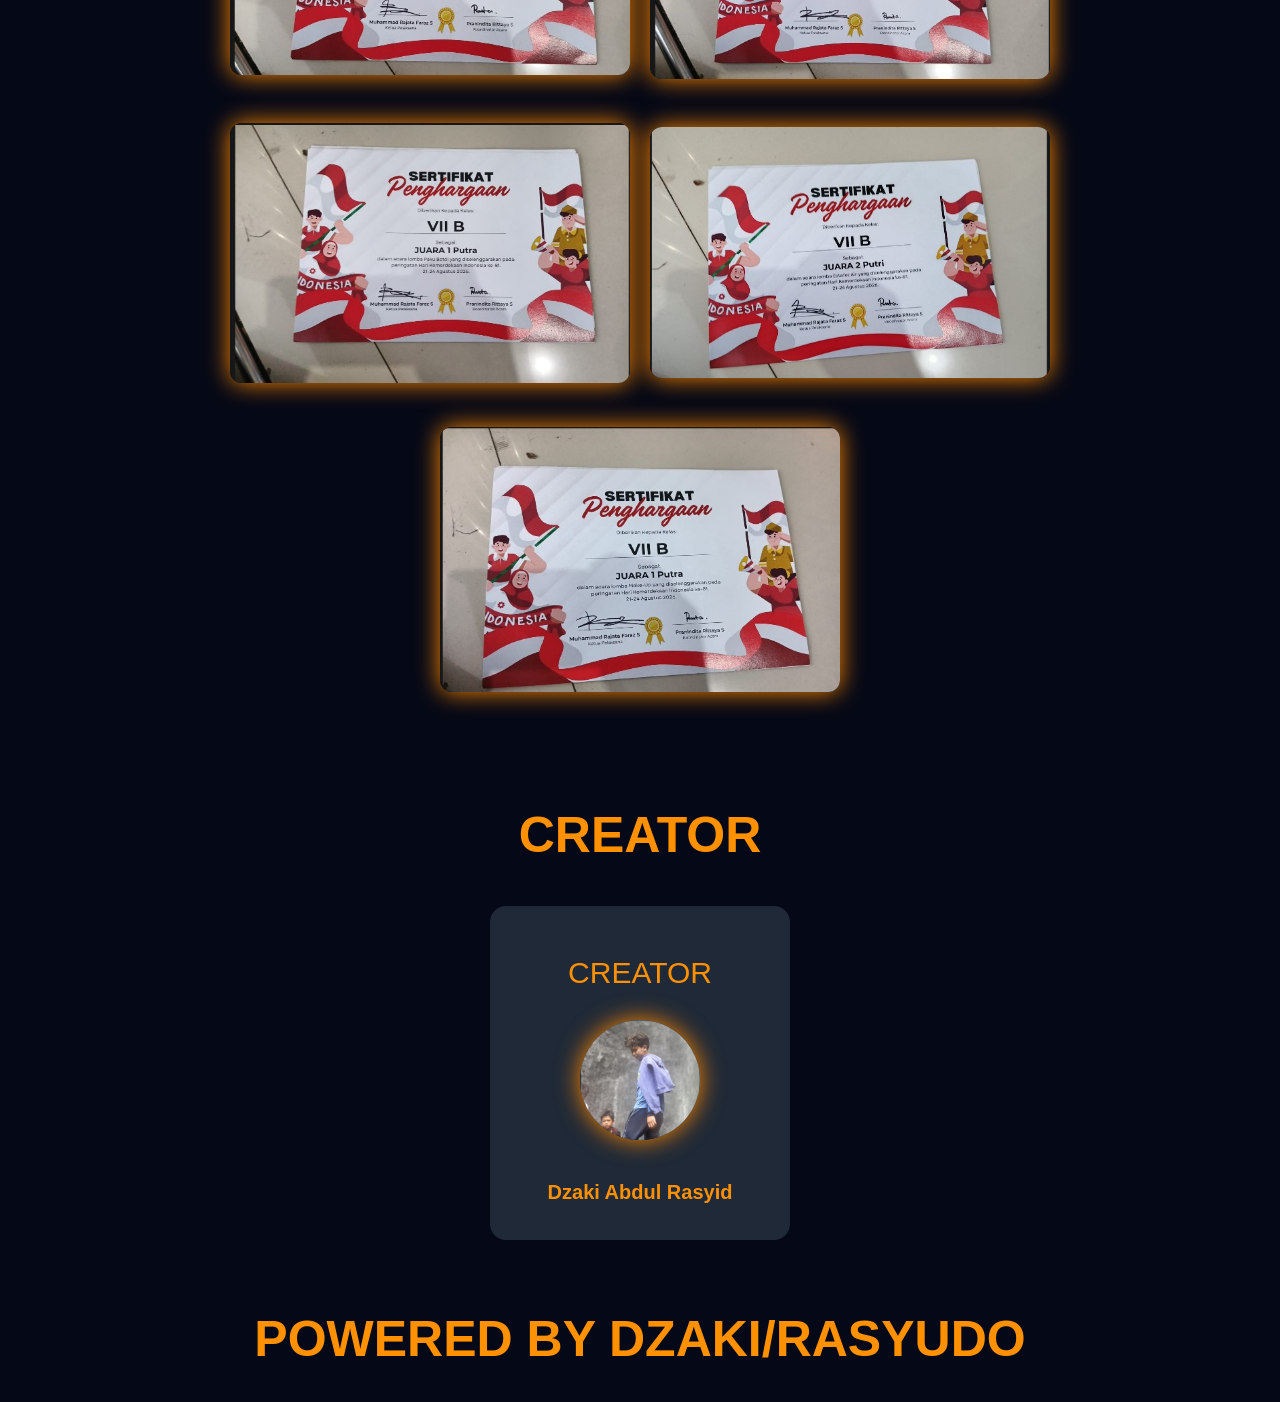
==== commit dad99490: "Add files via upload" ====
--- a/index (2).html
+++ b/index (2).html
@@ -4,7 +4,7 @@
     <meta charset="UTF-8">
     <meta name="viewport" content="width=device-width, initial-scale=1.0">
     <title>VII BELTHEVOS</title>
-    <link rel="stylesheet" href="vii.css">
+    <link rel="stylesheet" href="vii-responsive.css">
 </head>
 <body>
     <nav>
@@ -64,7 +64,9 @@
 <div class="keamanan">
     <p>keamanan</p>
     <img src="rino.png" alt="badak">
+    <img src="pengguna.jpg" alt="make">
     <h2>Aditya Rilano Nitiharjo</h2>
+    <h3>Alvaz ALfauzi Syahid</h3>
 </div>
 </div>
         </div>
--- a/vii-responsive.css
+++ b/vii-responsive.css
@@ -0,0 +1,333 @@
+body{
+    background:#050816;
+    font-family: Arial;
+    text-align: center;
+    margin: 0;
+    padding: 0;
+}
+
+h1{
+    font-size: 50px;
+    margin-top: 70px;
+    color: #ff9101;
+}
+
+.logo {
+    display: flex;
+    align-items: center;
+    gap: 8px;
+    font-size:28px;
+    font-weight:bold;
+    color: #ff9101;
+    justify-content: center;
+    flex-wrap: wrap;
+}
+
+.logo img {
+    width: 45px;
+    height: 45px;
+    object-fit: contain;
+    border-radius: 50%;
+    transform: translateY(7px);
+}
+
+/* Nav: dulu pakai position absolute + translateX, sekarang flex biasa
+   biar otomatis re-flow di layar sempit */
+.atas{
+    display:flex;
+    list-style:none;
+    gap: 40px;
+    margin: 0;
+    padding: 0;
+    justify-content: center;
+    flex-wrap: wrap;
+}
+
+.atas a{
+    text-decoration:none;
+    color:#ff9101;
+    font-weight:500;
+    position: relative;
+}
+
+.atas a:hover{
+    color:#ff9101;
+}
+
+.atas a::after{
+    content: "";
+    position: absolute;
+    left: 50%;
+    bottom: -5px;
+    width: 0;
+    height: 2px;
+    background: #ff9101;
+    transition: 0.3s;
+    transform: translateX(-50%) scaleX(0);
+    transform-origin: center;
+}
+.atas a:hover::after{
+    width: 100%;
+    transform: translateX(-50%) scaleX(1);
+}
+
+img{
+    max-width: 100%;
+    height: auto;
+    width: 225px;
+    border-radius: 20px;
+    margin-bottom: 20px;
+    box-shadow:0 0 25px rgb(255, 136, 0);
+}
+
+p{
+    font-size: 30px;
+    color: #ff9101;
+}
+
+h2{
+    color: #ff9101;
+    font-size: 20px;
+}
+
+h3{
+    color: #ff9101;
+}
+
+/* ===== STRUKTUR KELAS =====
+   Sebelumnya tiap orang punya margin-left/margin-top fixed dalam
+   pixel gede (200px, 535px, 870px, -330px, dst) buat naruh posisi
+   di layar lebar. Itu sebabnya di HP posisinya kelempar keluar layar.
+   Sekarang dibungkus 1 container flex-wrap, biar otomatis nyusun
+   ulang sesuai lebar layar tanpa perlu posisi manual.
+
+   PENTING: di HTML, bungkus semua elemen struktur kelas
+   (.wali-kelas, .ketua-kelas, .wakil-ketua-kelas, .bendahara,
+   .sekretaris, .keamanan) di dalam satu <div class="struktur-container">
+*/
+.struktur-container {
+    display: flex;
+    flex-wrap: wrap;
+    justify-content: center;
+    gap: 24px;
+    padding: 20px;
+    max-width: 1100px;
+    margin: 0 auto;
+}
+
+.wali-kelas,
+.ketua-kelas,
+.wakil-ketua-kelas,
+.bendahara,
+.sekretaris,
+.keamanan {
+    width: 260px;
+    max-width: 90vw;
+    padding: 20px;
+    background: #1f2937;
+    color: white;
+    border-radius: 16px;
+    text-align: center;
+    /* margin-left / margin-top manual dihapus semua */
+}
+
+/* .pencipta berdiri sendiri (gak dibungkus flex container),
+   jadi butuh margin: auto sendiri biar ke-center */
+.pencipta {
+    width: 260px;
+    max-width: 90vw;
+    padding: 20px;
+    background: #1f2937;
+    color: white;
+    border-radius: 16px;
+    text-align: center;
+    margin: 0 auto;
+}
+
+.wali-kelas img,
+.ketua-kelas img,
+.wakil-ketua-kelas img,
+.bendahara img,
+.sekretaris img,
+.keamanan img,
+.pencipta img {
+    width: 120px;
+    height: 120px;
+    border-radius: 50%;
+    object-fit: cover;
+}
+
+/* Kalau .pencipta ada di section terpisah (bukan dalam struktur-container),
+   bungkus dia sendiri biar tetap kecentering */
+.pencipta-wrapper {
+    display: flex;
+    justify-content: center;
+    padding: 20px;
+}
+
+/* ===== JADWAL ===== */
+.jadwal {
+    padding: 60px 20px;
+    background:#050816;
+}
+
+.jadwal h2 {
+    text-align: center;
+    margin-bottom: 30px;
+}
+
+.jadwal-container {
+    display: grid;
+    grid-template-columns: repeat(2, 1fr);
+    gap: 20px;
+    max-width: 1000px;
+    margin: auto;
+}
+
+.jadwal-card {
+    background: white;
+    padding: 25px;
+    border-radius: 15px;
+}
+
+.jadwal-card h3 {
+    text-align: center;
+    margin-bottom: 20px;
+}
+
+.jadwal-item {
+    display: flex;
+    gap: 15px;
+    padding: 10px 0;
+    border-bottom: 1px solid #ddd;
+    text-align: left;
+}
+
+.jadwal-item span {
+    min-width: 95px;
+    font-weight: bold;
+}
+
+.jadwal-item p {
+    margin: 0;
+    font-size: 16px;
+}
+
+/* ===== PRESTASI =====
+   Dulu width: 600px fixed, jadi kelebaran & harus scroll horizontal
+   di HP. Sekarang responsive pakai grid + max-width. */
+.prestasi-container {
+    display: flex;
+    flex-wrap: wrap;
+    justify-content: center;
+    gap: 16px;
+    padding: 20px;
+    max-width: 1000px;
+    margin: 0 auto;
+}
+
+.Prestasi img{
+    width: 100%;
+    max-width: 280px;
+    height: auto;
+    border-radius: 12px;
+}
+
+/* ===== SECTION .one .two .three .four =====
+   Sebelumnya pakai margin-left: -500px / 500px dan
+   margin-top: -500px untuk nyusun gambar berdampingan secara manual.
+   Ini SANGAT rawan rusak di ukuran layar apapun selain yang dites.
+   Solusi: bungkus .one .two .three .four dalam 1 container flex.
+
+   Di HTML, bungkus jadi:
+   <div class="galeri-container">
+     <div class="one"><img ...></div>
+     <div class="two"><img ...></div>
+     <div class="three"><img ...></div>
+     <div class="four"><img ...></div>
+   </div>
+*/
+.galeri-container {
+    display: flex;
+    flex-wrap: wrap;
+    justify-content: center;
+    align-items: center;
+    gap: 20px;
+    padding: 20px;
+    max-width: 1000px;
+    margin: 0 auto;
+}
+
+.one img,
+.two img,
+.three img,
+.four img,
+.five img {
+    width: 100%;
+    max-width: 400px;
+    height: auto;
+    /* semua margin-left/margin-top manual dihapus */
+}
+
+/* Banner judul "prestasi.jpg" di paling atas section prestasi,
+   biar gak sebesar galeri foto di bawahnya */
+.prestasi > img {
+    max-width: 500px;
+    width: 90%;
+}
+
+/* ================================
+   MEDIA QUERY — TAMPILAN DI HP
+   ================================ */
+@media (max-width: 768px) {
+    h1 {
+        font-size: 32px;
+        margin-top: 40px;
+    }
+
+    p {
+        font-size: 20px;
+    }
+
+    .atas {
+        gap: 20px;
+        font-size: 14px;
+    }
+
+    .jadwal-container {
+        grid-template-columns: 1fr; /* jadwal jadi 1 kolom di HP */
+    }
+
+    .wali-kelas,
+    .ketua-kelas,
+    .wakil-ketua-kelas,
+    .bendahara,
+    .sekretaris,
+    .keamanan,
+    .pencipta {
+        width: 90%;
+    }
+}
+
+@media (max-width: 480px) {
+    h1 {
+        font-size: 26px;
+    }
+
+    p {
+        font-size: 18px;
+    }
+
+    .logo {
+        font-size: 20px;
+    }
+
+    .jadwal-item {
+        flex-direction: column;
+        gap: 4px;
+    }
+
+    .jadwal-item span {
+        min-width: unset;
+    }
+}
